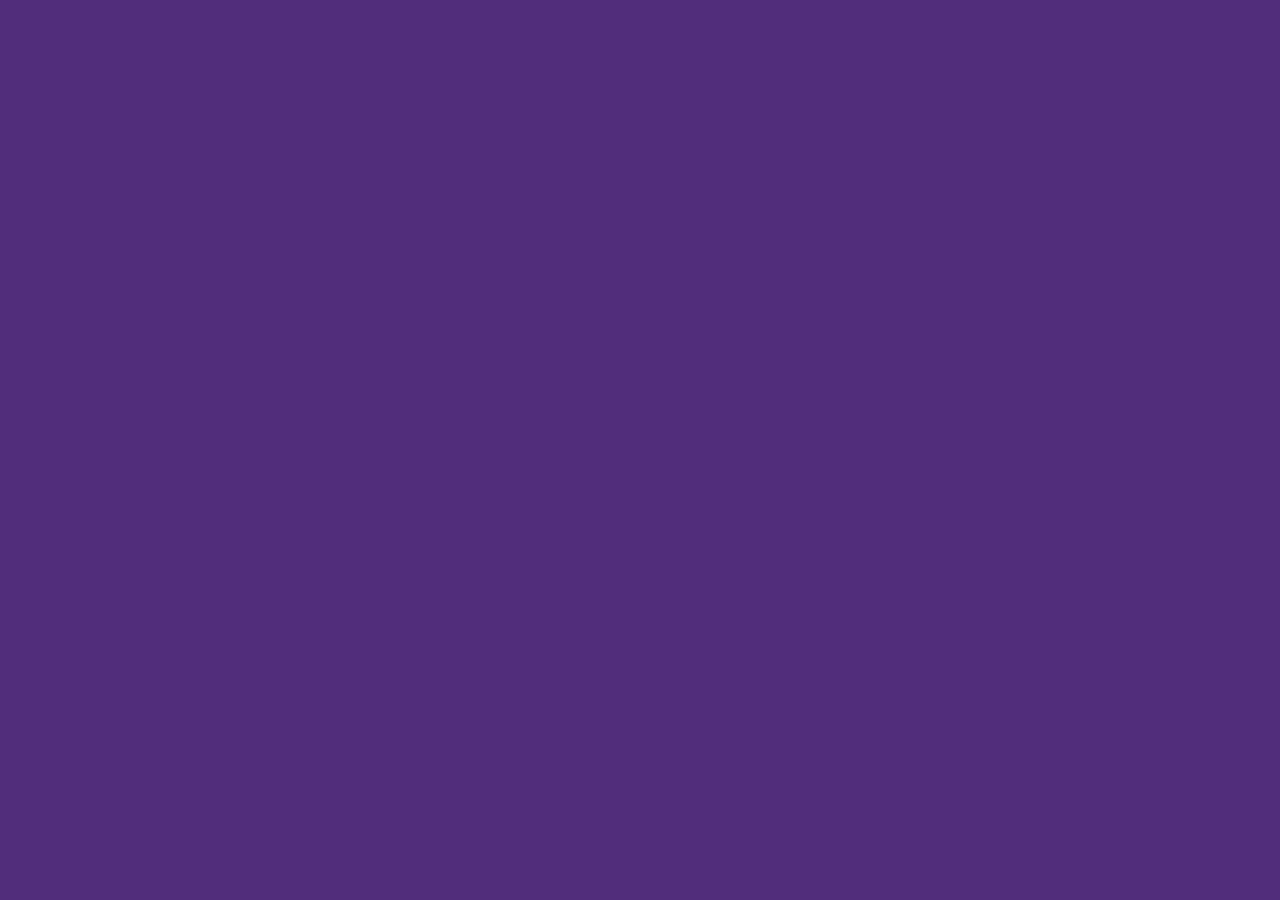
==== favplaces.html @ dd9cc7fd "Fixed the structure, and added some message to the README. md. Check them when you're finish with yo" ====
<!DOCTYPE html>
<html lang="en">
<head>
    <meta charset="utf-8"><meta name="viewport" content="width=device-width, initial-scale=1">
    <title>Traventure — Home </title>
    <link rel="preconnect" href="https://fonts.googleapis.com"><link rel="preconnect" href="https://fonts.gstatic.com" crossorigin>
    <link href="https://fonts.googleapis.com/css2?family=DM+Sans:wght@400;500;600;700&family=Manrope:wght@400;500;600;700;800&display=swap" rel="stylesheet">
    <link rel="icon" type="image/png" href="assets/traventure-logo.png">
    <link rel="stylesheet" href="style.css">
</head>
<body>
<main class="main">
    <section id="page-favorites" class="page">
        <div class="page-intro">
            <div class="eyebrow muted">YOUR PERSONAL SHORTLIST</div>
            <h1>Places you <em>love.</em></h1>
            <p>Your saved destinations, all in one place.</p>
        </div>
        <div class="explore-tools favorite-tools">
            <label class="search-box">⌕ 
                <input id="favoriteSearch" type="search" placeholder="Search favorite places, towns, or categories..." aria-label="Search favorite places">
            </label>
        </div>
        <p class="favorite-search-count" id="favoriteSearchCount" hidden></p>
        <div class="destination-grid all-grid" id="favoriteGrid"></div>
        <div id="favoriteEmpty" class="empty-state">
            <span>♡</span>
            <h3>No favorites just yet</h3>
            <p>Tap the heart on any destination to keep it here.</p>
            <button class="primary-btn" data-page="explore">Explore places ↗</button>
        </div>
        <footer>© 2026 Traventure</footer>
    </section>
</main>
 <script src="app.js"></script>
 </body>
 </html>
---- style.css ----
*{box-sizing:border-box} 
:root{
    --ink:#25243a;
    --muted:#858398;
    --purple:#8053b8;
    --purple2:#a77bd0;
    --lav:#f2edf8;
    --line:#eeeaf2;
    --bg:#fbfafd
}/*
    body{
        margin:0;
        background:var(--bg);
        color:var(--ink);
        font-family:'DM Sans',sans-serif
    }*/
    
    button,input,select,textarea{
        font:inherit
    }
    
    button{
        cursor:pointer
    }

    a {
        text-decoration:none;
        color:inherit
    }
    
    .app-shell{
        min-height:100vh
    }
    
    .sidebar{
        width:248px;
        position:fixed;
        inset:0 auto 0 0;
        background:#fff;
        border-right:1px solid var(--line);
        padding:30px 20px 18px;
        display:flex;
        flex-direction:column;
        z-index:10
    }
    
    .brand{
        display:flex;
        align-items:center;
        gap:11px;
        text-decoration:none;
        color:var(--ink);
        font:800 21px Manrope,sans-serif;
        letter-spacing:-1px;
        margin:0 0 48px 8px
    }
    
    .brand-mark{
        width:39px;
        height:39px;
        border-radius:13px;
        background:#8256b7;
        color:white;
        display:grid;
        place-items:center;
        font-size:23px
    }
    
    .brand small{
        display:block;
        font:700 8px 'DM Sans';
        letter-spacing:2px;
        color:#a09bac;
        margin-top:3px
    }
    .side-label{
        font-size:9px;
        font-weight:700;
        letter-spacing:1.7px;
        color:#aaa5b4;
        margin:0 0 12px 12px
    }
    
    .sidebar nav{
        display:grid;
        gap:5px;
        margin-bottom:31px
    }
    .nav-link{
        border:0;
        background:transparent;
        text-align:left;
        padding:12px 13px;
        border-radius:10px;
        color:#777486;
        font-weight:600;
        font-size:13px;
        display:flex;
        align-items:center;
        gap:13px
    }
    
    .nav-link>span{
        font-size:19px;
        width:19px;
        text-align:center;
        font-weight:400
    }
    
    .nav-link b{
        margin-left:auto;
        background:#f2edf8;
        color:#7951a9;
        border-radius:20px;
        padding:2px 7px;
        font-size:10px
    }
    
    .nav-link:hover,.nav-link.active{
        background:#f2edf8;
        color:#70469f
    }
    
    .sidebar-bottom{
        margin-top:auto
    }
    
    .help-card{
        background:#f4eff9;
        border-radius:15px;
        padding:18px 16px;
        margin-bottom:18px;
        position:relative;
        overflow:hidden
    }
    
    .help-icon{
        color:#8658b9;
        font-size:20px
    }
    
    .help-card strong{
        display:block;
        font:700 13px Manrope;
        margin-top:10px
    }
    
    .help-card p{
        font-size:11px;
        line-height:1.55;
        color:#777286
    }
    
    .help-card button{
        border:0;
        background:transparent;
        color:#754ca4;
        font-weight:700;
        font-size:11px;
        padding:5px 0
    }
    
    .help-card button span{
        margin-left:8px
    }
    
    .profile-mini{
        border:0;
        background:white;
        border-top:1px solid var(--line);
        width:100%;
        padding:16px 2px 0;
        display:flex;
        align-items:center;
        gap:10px;
        text-align:left
    }
    
    .profile-mini img,.top-profile img{
        width:35px;
        height:35px;
        border-radius:50%;
        object-fit:cover;
        background:#eee
    }
    .profile-mini strong,.profile-mini small{
        display:block
    }
    
    .profile-mini strong{
        font-size:12px
    }
    
    .profile-mini small{
        font-size:10px;
        color:var(--muted);
        margin-top:3px
    }

    .avatar-presets {
        display: flex;
        gap: 10px;
        margin-top: 12px;
    }

    .preset-avatar {
        width: 44px;
        height: 44px;
        padding: 2px;
        border-radius: 50%;
        border: 2px solid transparent;
        background: transparent;
        cursor: pointer;
    }

    .preset-avatar.active {
        border-color: #8658b9;
    }

    .preset-avatar img {
        width: 100%;
        height: 100%;
        border-radius: 50%;
        object-fit: cover;
        display: block;
    }
    
    .dots{
        margin-left:auto;
        color:#999
    }
    
    .main{
        margin-left:248px;
        padding:0 48px;
        max-width:1800px
    }
    
    .topbar{
        position: sticky;
        top: 0;
        z-index: 50;
        display:flex;
        align-items:center;
        justify-content:space-between;
        border-bottom:1px solid var(--line)
    }
    
    .breadcrumb{
        font-size:12px;
        color:#a09baa
    }
    
    .breadcrumb span{
        padding:0 9px;
        color:#c7c2ce
    }
    
    .breadcrumb b{
        color:#4a465a
    }
    .top-actions,.top-profile{
        display:flex;
        align-items:center;
        gap:15px
    }

    .icon-btn{
        position:relative;
        border:1px solid var(--line);
        background:#fff;
        border-radius:11px;
        width:39px;
        height:39px;
        color:#696478;
        font-size:20px
    }
    
    .icon-btn i{
        position:absolute;
        width:6px;
        height:6px;
        border-radius:50%;
        background:#d783a2;
        right:8px;
        top:8px
    }
    
    .top-profile{
        font-size:11px;
        color:#6c6878;
        font-weight:600;
        gap:9px
    }
    
    .top-profile img{
        width:31px;
        height:31px
    }
    
    .page{
        display:none;
        padding:30px 0 10px;
        animation:appear .25s ease
    }
    
    .page.active{
        display:block
    }
    
    @keyframes appear{
        from{
            opacity:.3;
            transform:translateY(5px)
        }
        to{
            opacity:1;transform:none
        }
    }
    
    .hero{
        display:grid;
        grid-template-columns:1fr 1.04fr;
        gap:32px;
        align-items:center;
        padding:35px 0 45px
    }
    
    .hero-copy{
        padding:5px 0 0 7px
    }
    
    .eyebrow{
        font-size:9px;
        letter-spacing:1.8px;
        font-weight:700;
        color:#9c7aba
    }
    
    .eyebrow span{
        display:inline-block;
        width:6px;
        height:6px;
        border-radius:50%;
        background:#a77bd0;
        margin:0 8px 1px 0
    }
    
    .eyebrow.muted{
        color:#9b96a5
    }
    
    .hero h1,.page-intro h1{
        font:800 clamp(42px,5vw,66px)/1.08 Manrope,sans-serif;
        letter-spacing:-3.5px;
        margin:20px 0 15px
    }
    
    .hero h1 em,.page-intro h1 em{
        font-style:normal;
        color:#9667c2
    }
    
    .hero-copy>p,.page-intro>p{
        max-width:440px;
        color:#898596;
        font-size:13px;
        line-height:1.8
    }
    
    .hero-actions{
        display:flex;
        align-items:center;
        gap:23px;
        margin-top:26px
    }
    
    .primary-btn{
        border:0;
        background:#8053b8;
        color:#fff;
        padding:13px 18px;
        border-radius:9px;
        font-weight:700;
        font-size:11px;
        box-shadow:0 7px 18px #8053b82b
    }
    
    .primary-btn:hover{
        background:#7045a7;
        transform:translateY(-1px)
    }
    
    .primary-btn span{
        margin-left:13px
    }
    
    .text-btn,.view-link{
        border:0;
        background:transparent;
        color:#7953a0;
        font-weight:700;
        font-size:11px
    }
    
    .text-btn span{
        margin-left:8px
    }
    
    .hero-stats{
        display:flex;
        gap:30px;
        margin-top:39px
    }
    
    .hero-stats div{
        border-left:1px solid #e8e2ee;
        padding-left:13px
    }
    
    .hero-stats strong,.hero-stats small{
        display:block
    }
    
    .hero-stats strong{
        font:800 19px Manrope
    }
    
    .hero-stats small{
        font-size:9px;
        color:#9994a3;
        margin-top:3px
    }
    
    .hero-visual{
        height:365px;
        position:relative;
        border-radius:20px;
        overflow:visible
    }
    
    .hero-visual>img{
        width:100%;
        height:100%;
        object-fit:cover;
        border-radius:20px;
        filter:saturate(.88)
    }
    
    .hero-visual:after{
        content:"";
        position:absolute;
        inset:0;
        border-radius:20px;
        background:linear-gradient(0deg,#211b35a8,transparent 48%);
        pointer-events:none
    }
    
    .floating-note{
        position:absolute;
        z-index:1;
        bottom:20px;
        left:20px;
        right:20px;
        background:#ffffffed;
        backdrop-filter:blur(8px);
        padding:12px 14px;
        border-radius:12px;
        display:flex;
        align-items:center;
        gap:11px
    }
    
    .floating-note>span:first-child{
        background:#f1e9f8;
        color:#8658b9;
        width:34px;
        height:34px;
        display:grid;
        place-items:center;
        border-radius:9px
    }
    
    .floating-note b,.floating-note small{
        display:block
    }
    
    .floating-note b{
        font-size:12px
    }
    
    .floating-note small{
        font-size:10px;
        color:#9691a0;
        margin-top:3px
    }
    
    .note-arrow{
        margin-left:auto;
        color:#8b5eb7
    }
    
    .hero-stamp{
        position:absolute;
        z-index:2;
        right:-15px;
        top:23px;
        background:#fff;
        color:#885cb5;
        border-radius:50%;
        width:80px;
        height:80px;
        display:grid;
        align-content:center;
        text-align:center;
        font-size:8px;
        letter-spacing:1px;
        transform:rotate(10deg);
        box-shadow:0 7px 20px #30204422
    }
    
    .hero-stamp b{
        font:800 11px Manrope
    }
    
    .section-head{
        display:flex;
        justify-content:space-between;
        align-items:end;
        margin:10px 0 18px
    }
    
    .section-head h2{
        font:800 24px Manrope;
        color: var(--lav);
        letter-spacing:-1px;
        margin:7px 0 5px
    }
    
    .section-head p{
        font-size:11px;
        color:var(--purple-light);
        margin:0
    }
    
    .view-link{
        padding:9px
    }
    
    .category-strip{
        display:flex;
        gap:8px;
        flex-wrap:wrap;
        margin:21px 0
    }
    
    .category-chip{
        border:1px solid #ebe6ef;
        background:white;
        border-radius:30px;
        padding:9px 14px;
        color:#777284;
        font-size:10px;
        font-weight:600
    }
    
    .category-chip span{
        font-size:14px;
        color:#946bc0;
        margin-right:6px
    }
    
    .category-chip.selected{
        background:#8053b8;
        color:white;
        border-color:#8053b8
    }
    
    .category-chip.selected span{
        color:white
    }
    
    .destination-grid{
        display:grid;
        grid-template-columns:repeat(3,minmax(0,1fr));
        gap:17px
    }
    
    .destination-card{
        background:#fff;
        border:1px solid #efebf2;
        border-radius:14px;
        overflow:hidden;
        transition:.2s;
        min-width:0
    }
    
    .destination-card:hover{
        transform:translateY(-3px);
        box-shadow:0 13px 28px #3220440c
    }
    
    .card-image{
        height:170px;
        position:relative;
        overflow:hidden;
        background:#eee
    }
    
    .card-image img{
        width:100%;
        height:100%;
        object-fit:cover;
        transition:transform .4s
    }
    
    .destination-card:hover .card-image img{
        transform:scale(1.04)
    }
    
    .category-label{
        position:absolute;
        left:12px;
        top:12px;
        background:#ffffffed;
        padding:6px 9px;
        border-radius:30px;
        font-size:9px;
        font-weight:700;
        color:#72518e
    }
    
    .heart-btn{
        position:absolute;
        right:12px;
        top:11px;
        width:31px;
        height:31px;
        border:0;
        border-radius:50%;
        background:#ffffffed;
        color:#777;
        font-size:17px
    }
    
    .heart-btn.saved{
        color:#9b5a9c
    }
    
    .card-info{
        padding:13px 14px 14px
    }
    
    .card-info h3{
        font:700 14px Manrope;
        margin:0 0 5px;
        white-space:nowrap;
        overflow:hidden;
        text-overflow:ellipsis
    }
    
    .card-place{
        font-size:10px;
        color:#9a95a3
    }
    
    .card-bottom{
        display:flex;
        align-items:center;
        justify-content:space-between;
        border-top:1px solid #f1eef3;
        margin-top:13px;
        padding-top:11px
    }
    
    .card-bottom button{
        border:0;
        background:transparent;
        color:#8358ad;
        font-size:10px;
        font-weight:700
    }
    
    .card-bottom span{
        font-size:9px;
        color:#aaa5b1
    }
    
    .wide-banner{
        background:var(--purple-deep);
        border-radius:18px;
        color:white;
        margin:48px 0 40px;
        padding:32px 38px;
        position:relative;
        overflow:hidden;
        min-height:205px
    }
    
    .wide-banner .eyebrow{
        color:#ddc9ee
    }
    
    .wide-banner h2{
        font:800 26px/1.2 Manrope;
        margin:10px 0
    }
    
    .wide-banner p{
        font-size:11px;
        color:#e0d4ea
    }
    
    .light-btn{
        border:0;
        background:white;
        color:#704a99;
        padding:11px 15px;
        border-radius:8px;
        font-size:10px;
        font-weight:700;
        margin-top:7px
    }
    
    .banner-art{
        position:absolute;
        right:10%;
        top:-70px;
        font-size:270px;
        color:#ffffff12;
        transform:rotate(15deg)
    }
    
    .compact{
        margin-top:10px
    }
    
    .feature-grid{
        display:grid;
        grid-template-columns:repeat(3,1fr);
        gap:14px;
        margin:20px 0 40px
    }

    .feature-tile{
        position:relative;
        text-align:left;
        background:white;
        border:1px solid var(--line);
        border-radius:13px;
        padding:19px;
        display:grid;
        gap:7px;
        color:var(--ink)
    }
    
    .feature-tile>span{
        color:var(--purple-main);
        font-size:22px
    }
    
    .feature-tile b{
        font:700 12px Manrope
    }
    
    .feature-tile small{
        font-size:10px;
        color:#9691a0
    }
    
    .feature-tile i{
        position:absolute;
        right:17px;
        top:19px;
        color:#a28bb9;
        font-style:normal
    }
    
    .page-intro{
        padding:23px 0 26px
    }
    
    .page-intro h1{
        font-size:47px;
        margin:12px 0
    }
    
    .page-intro>p{
        max-width:570px
    }
    
    .explore-tools{
        display:flex;
        gap:12px;
        margin:8px 0 17px
    }
    
    .search-box{
        height:45px;
        display:flex;
        align-items:center;
        gap:10px;
        background:white;
        border:1px solid var(--line);
        border-radius:9px;
        padding:0 13px;
        flex:1;
        color:#8d62b5
    }
    
    .search-box input{
        border:0;
        outline:0;
        flex:1;
        font-size:11px;
        color:var(--ink)
    }
    
    .search-box kbd{
        font-size:9px;
        color:#aaa;
        border:1px solid #eee;
        border-radius:4px;
        padding:3px 5px
    }
    
    .explore-tools select{
        border:1px solid var(--line);
        border-radius:9px;
        background:white;
        padding:0 13px;
        color:#777284;
        font-size:10px;
        min-width:180px
    }
    
    .results-line{
        display:flex;
        justify-content:space-between;
        color:#9a95a3;
        font-size:10px;
        margin:22px 0 13px
    }
    
    .results-line span:first-child{
        font-weight:700;
        color:#625d70
    }
    
    .all-grid{
        grid-template-columns:repeat(3,minmax(0,1fr))
    }
    
    .all-grid .card-image{
        height:155px
    }

    /* --- MAP --- */
    
    .map-layout{
        display:grid;
        grid-template-columns:1.5fr .8fr;
        gap:20px
    }
    
    .map-frame{
        height:520px;
        border-radius:15px;
        overflow:hidden;
        border:1px solid var(--line);
        background:#eee
    }
    
    .map-frame iframe{
        width:100%;
        height:100%;
        border:0
    }
    
    .map-side{
        background:#fff;
        border:1px solid var(--line);
        border-radius:15px;
        padding:22px
    }
    
    .map-side h2{
        font:800 19px Manrope;
        margin:9px 0
    }
    
    .map-side>p{
        font-size:11px;
        color:#9691a0;
        line-height:1.6
    }
    
    .map-place{
        display:flex;
        gap:10px;
        align-items:center;
        padding:11px 0;
        border-bottom:1px solid #f1eef3
    }
    
    .map-place img{
        width:52px;
        height:45px;
        object-fit:cover;
        border-radius:8px
    }
    
    .map-place b,.map-place small{
        display:block
    }
    
    .map-place b{
        font-size:10px
    }
    
    .map-place small{
        font-size:9px;
        color:#999;
        margin-top:4px
    }
    
    .map-place button{
        margin-left:auto;
        border:0;
        background:#f4eff9;
        color:#8258ae;
        border-radius:7px;
        padding:7px;
        font-size:10px
    }
    
    .map-link{
        display:inline-block;
        margin-top:17px;
        color:#8258ae;
        font-size:10px;
        font-weight:700;
        text-decoration:none
    }


    /* --- ITINERARY --- */
    
    .itinerary-layout{
        display:grid;
        grid-template-columns:1fr 260px;
        gap:20px
    }
    
    .itinerary-main,.trip-tip,.profile-preferences{
        background:white;
        border:1px solid var(--line);
        border-radius:14px;
        padding:21px
    }
    
    .itinerary-top{
        display:flex;
        align-items:center;
        justify-content:space-between
    }
    
    .itinerary-top h2{
        font:800 18px Manrope;
        margin:0
    }
    
    .itinerary-top p{
        font-size:10px;
        color:#999;
        margin:5px 0
    }
    
    .outline-btn{
        border:1px solid #e4d9ed;
        background:white;
        color:#8158a9;
        padding:10px 13px;
        border-radius:8px;
        font-size:10px;
        font-weight:700
    }
    
    .trip-tip{
        background:#f3eef8;
        border:0;
        align-self:start
    }
    
    .trip-tip>span{
        font-size:24px;
        color:#8d61b8
    }
    
    .trip-tip h3{
        font:700 14px Manrope
    }
    
    .trip-tip p{
        font-size:10px;
        line-height:1.7;
        color:#898294
    }
    
    .trip-row{
        display:flex;
        gap:12px;
        align-items:center;
        border-top:1px solid #f0edf2;
        padding:13px 0
    }
    
    .trip-row img{
        width:65px;
        height:55px;
        object-fit:cover;
        border-radius:8px
    }
    
    .trip-row b,.trip-row small{
        display:block
    }
    .trip-row b{
        font-size:11px
    }
    
    .trip-row small{
        font-size:9px;
        color:#999;
        margin-top:4px
    }
    
    .trip-row button{
        margin-left:auto;
        border:0;
        background:transparent;
        color:#a05f91
    }
    
    .empty-state{
        text-align:center;
        padding:50px 20px;
        color:#8e8998
    }
    
    .empty-state>span{
        font-size:33px;
        color:#a17ac4
    }
    
    .empty-state h3{
        font:700 17px Manrope;
        color:#343044;
        margin:10px 0 5px
    }
    
    .empty-state p{
        font-size:11px;
        margin-bottom:18px
    }
    
    .empty-state .primary-btn{
        font-size:10px
    }
    
/* --- MEMORY ---*/

    .memory-composer{
        display:grid;
        grid-template-columns:55px 1fr;
        gap:15px;
        padding:22px;
        background:white;
        border:1px solid var(--line);
        border-radius:14px;
        max-width:760px
    }
    
    .memory-icon{
        height:48px;
        width:48px;
        border-radius:13px;
        background:#f2edf8;
        color:#9165ba;
        display:grid;
        place-items:center;
        font-size:24px
    }
    
    .memory-composer h3{
        font:700 14px Manrope;
        margin:2px 0 5px
    }
    
    .memory-composer p{
        font-size:10px;
        color:#9691a0
    }
    
    .memory-composer textarea{
        width:100%;
        min-height:90px;
        border:1px solid var(--line);
        border-radius:8px;
        padding:12px;
        resize:vertical;
        outline-color:#b99bd3;
        font-size:11px;
        margin:8px 0
    }
    
    .memory-composer .primary-btn{
        display:block
    }
    
    .memory-list{
        display:grid;
        gap:10px;
        max-width:760px;
        margin-top:18px
    }
    
    .memory-item{
        background:white;
        border:1px solid var(--line);
        padding:15px;
        border-radius:10px;
        font-size:12px
    }
    
    .memory-item small{
        display:block;
        color:#999;
        font-size:9px;
        margin-top:8px
    }


    /* --- ACHIEVEMENTS --- */
    
    .achievement-summary{
        display:grid;
        grid-template-columns:repeat(3,1fr);
        gap:14px
    }
    
    .achievement-summary>div{
        background:white;
        border:1px solid var(--line);
        border-radius:13px;
        padding:20px
    }
    
    .achievement-summary span{
        display:block;
        font-size:22px;
        color:#9569bb
    }
    
    .achievement-summary small{
        display:block;
        font-size:9px;
        color:#999;
        letter-spacing:1px;
        margin-top:15px
    }
    
    .achievement-summary strong{
        display:block;
        font:800 26px Manrope;
        margin-top:4px
    }


    /* --- BADGE --- */
    
    .badge-grid{
        display:grid;
        grid-template-columns:repeat(3,1fr);
        gap:12px;
        margin-bottom:35px
    }
    
    .badge-card{
        background:white;
        border:1px solid var(--line);
        border-radius:12px;
        padding:18px;
        display:flex;
        gap:13px;
        align-items:center
    }
    
    .badge-card>span{
        width:42px;
        height:42px;
        display:grid;
        place-items:center;
        border-radius:12px;
        background:#f2edf8;
        color:#8a5db5;
        font-size:20px
    }
    
    .badge-card b,.badge-card small{
        display:block
    }
    
    .badge-card b{
        font:700 11px Manrope
    }
    
    .badge-card small{
        font-size:9px;
        color:#999;
        margin-top:4px
    }
    
    .badge-card.locked{
        opacity:.45
    }


    /* --- PROFILE --- */

    #page-profile {
        display: block;
        max-width: auto;
        justify-content: center; 
        align-items: center;    
        margin: 20px
    }
    
    .profile-card{
        display:flex;
        gap:22px;
        align-items:center;
        background:white;
        border:1px solid var(--line);
        border-radius:14px;
        padding:25px;
        max-width:1000px
    }
    
    .profile-card img{
        width:90px;
        height:90px;
        object-fit:cover;
        border-radius:50%;
        background:#f4eff9
    }
    
    .profile-card h2{
        font:800 23px Manrope;
        margin:7px 0
    }
    
    .profile-card p{
        font-size:11px;
        color:#999;
        margin:0 0 12px
    }
    
    .profile-preferences{
        max-width:1000px;
        margin-top:18px
    }
    
    .profile-preferences h3{
        font:700 14px Manrope;
        margin:0
    }
    
    .profile-preferences p{
        font-size:10px;
        color:#999
    }
    
    .profile-preferences div{
        display:flex;
        justify-content:space-between;
        border-top:1px solid var(--line);
        padding:12px 0;
        font-size:11px;
        color:#777
    }
    
    .profile-preferences b{
        color:#8053b8
    }

    .background-profile img {
        position: fixed;
        z-index: -3;
        opacity: 60%;
        overflow: hidden;
        height: 400px;
        bottom: 20px;
        right: -80px;
    }
    

    /* --- FOOTER --- */

    footer{
        border-top:1px solid var(--line);
        padding:19px 0 25px;
        margin-top:35px;
        font-size:9px;
        color:#aaa5b1
    }
    
    footer span{
        float:right
    }


    /* --- MORE --- */
    
    .modal-backdrop{
        position:fixed;
        inset:0;
        background:#21192e88;
        display:none;
        align-items:center;
        justify-content:center;
        padding:20px;
        z-index:30
    }
    
    .modal-backdrop.open{
        display:flex
    }
    
    .detail-modal{
        background:white;
        border-radius:16px;
        max-width:650px;
        width:100%;
        overflow:hidden;
        position:relative;
        box-shadow:0 20px 70px #170d2b44
    }
    
    .detail-modal>img{
        width:100%;
        height:250px;
        object-fit:cover
    }
    
    .modal-close{
        position:absolute;
        right:13px;
        top:13px;
        border:0;
        background:#ffffffed;
        width:34px;
        height:34px;
        border-radius:50%;
        font-size:22px;
        color:#53495f
    }
    
    .modal-content{
        padding:22px
    }
    
    .modal-content h2{
        font:800 25px Manrope;
        margin:8px 0 4px
    }
    
    .modal-place{
        font-size:10px;
        color:#9b96a5
    }
    
    .modal-content>p:last-of-type{
        font-size:12px;
        line-height:1.7;
        color:#777284
    }
    
    .modal-actions{
        display:flex;
        gap:10px;
        margin-top:20px
    }
    
    .toast{
        position:fixed;
        bottom:25px;
        left:50%;
        transform:translate(-50%,20px);
        background:#2c2639;
        color:white;
        padding:12px 18px;
        border-radius:9px;
        font-size:11px;
        opacity:0;
        pointer-events:none;
        transition:.25s;
        z-index:50
    }
    
    .toast.show{
        opacity:1;
        transform:translate(-50%,0)
    }
    
    @media(max-width:1100px){
        .main{
            padding:0 28px
        }
        
        .hero{
            gap:20px
        }
        
        .destination-grid{
            grid-template-columns:repeat(2,minmax(0,1fr))
        }
        
        .all-grid{
            grid-template-columns:repeat(2,minmax(0,1fr))
        }
    }
    
    @media(max-width:760px){
        .sidebar{
            width:68px;
            padding:20px 9px
        }
        
        .brand{
            margin:0 auto 35px
        }
        
        .brand>span:last-child,.side-label,.nav-link:not(.active){
            font-size:0
        }
        
        .nav-link{
            justify-content:center;
            padding:12px 5px
        }
        
        .nav-link>span{
            font-size:20px
        }
        
        .nav-link b,.sidebar-bottom .help-card,.profile-mini span{
            display:none
        }
        
        .profile-mini{
            justify-content:center
        }
        
        .profile-mini img{
            width:35px
        }
        
        .main{
            margin-left:68px;
            padding:0 17px
        }
        
        .topbar{
            height:50px
        }
        
        .top-profile span{
            display:none
        }
        
        .hero{
            grid-template-columns:1fr;
            padding:25px 0 32px
        }
        
        .hero-visual{
            height:260px;
            grid-row:1
        }
        
        .hero-copy{
            padding:0
        }
        
        .hero h1{
            font-size:48px
        }
        
        .hero-stats{
            margin-top:25px
        }
        
        .section-head h2{
            font-size:20px
        }
        
        .destination-grid,.all-grid{
            grid-template-columns:1fr 1fr;
            gap:10px
        }
        
        .card-image,.all-grid .card-image{
            height:125px
        }
        
        .card-info{
            padding:10px
        }
        
        .card-info h3{
            font-size:11px
        }
        
        .card-place{
            font-size:9px
        }
        
        .card-bottom{
            margin-top:8px;
            padding-top:8px
        }
        
        .card-bottom button{
            font-size:9px
        }
        
        .wide-banner{
            padding:25px 22px
        }
        
        .feature-grid{
            grid-template-columns:1fr
        }
        
        .page-intro h1{
            font-size:37px
        }
        
        .explore-tools{
            flex-direction:column
        }
        
        .explore-tools select{
            height:42px
        }
        
        .map-layout,.itinerary-layout{
            grid-template-columns:1fr
        }
        
        .map-frame{
            height:330px
        }
        
        .badge-grid{
            grid-template-columns:1fr 1fr
        }
        
        .hero-stamp{
            right:7px
        }
        
        .results-line span:last-child{
            display:none
        }
        .background-profile img {
            height: 200px;
        }
    }
    
    @media(max-width:420px){
        .destination-grid,.all-grid{
            grid-template-columns:1fr
        }
        
        .card-image,.all-grid .card-image{
            height:180px
        }
        
        .hero-stats{
            gap:15px
        }
        
        .hero-stats div{
            padding-left:9px
        }
        
        .hero h1{
            font-size:42px
        }
        
        .topbar{
            font-size:10px
        }
        
        .badge-grid{
            grid-template-columns:1fr
        }
        
        .achievement-summary{
            gap:7px
        }
        
        .achievement-summary>div{
            padding:12px
        }
        
        .achievement-summary strong{
            font-size:21px
        }
        
        .achievement-summary small{
            font-size:7px
        }
        
        .memory-composer{
            grid-template-columns:1fr
        }
        
        .profile-card{
            padding:16px
        }
        
        .profile-card img{
            width:65px;height:65px
        }

        .background-profile img {
            height: 120px;
        }
    }

/* Reference-inspired Traventure screens */

:root{
    --purple-deep:#47256f;
    --purple-main:#512d7b;
    --purple-light:#b779df;
    --ink:#202b20;
    --bg:#fff
}
body{
    background:var(--purple-main);
    color:var(--ink);
    font-family:'DM Sans',sans-serif
}

[hidden] {display: none !important}

.welcome-screen{
    min-height:100vh;
    width:100%;
    display:grid;
    grid-template-columns:1.02fr .98fr;
    background:#fff
}

.welcome-screen.name-screen{
    background:radial-gradient(ellipse at 58% 50%,#d87aff 0%,#d87aff00 44%),linear-gradient(108deg,#430071 0%,#5d0798 31%,#8d22be 50%,#d39beb 76%,#fff7ff 100%)
}
.name-screen .welcome-brand-panel::after{
    content:none
}
.name-screen .welcome-brand-panel img{
    z-index:2
}
.name-screen .welcome-brand-panel img{
    animation:splash-logo-float 4.5s ease-in-out infinite
}
.name-screen .brand-glow{
    animation:splash-glow 4.5s ease-in-out infinite
}
@keyframes splash-logo-float{
    0%,100%{
        transform:translateY(0)
    }
    50%{
        transform:translateY(-8px)
    }
}

@keyframes splash-glow{
    0%,100%{
        opacity:.55;transform:scale(.94)
    }
    50%{
        opacity:1;transform:scale(1.05)
    }
}

.name-screen .welcome-form h1{
    font-weight:700
}
.name-screen .name-input{
    background:#ffffff55
}
.name-screen .enter-btn{
    background:linear-gradient(135deg,#6e08aa,#510184)
}
.name-screen .welcome-form h1 span{
    display:inline-block;
    animation:hello-bounce 1.2s ease-in-out infinite
}
.name-screen .welcome-form h1 span:nth-child(2){
    animation-delay:100ms
}
.name-screen .welcome-form h1 span:nth-child(3){
    animation-delay:200ms
}
.name-screen .welcome-form h1 span:nth-child(4){
    animation-delay:300ms
}
.name-screen .welcome-form h1 span:nth-child(5){
    animation-delay:400ms
}
@keyframes hello-bounce{
    0%,65%,100%{
        transform:translateY(0)
    }
    35%{
        transform:translateY(-12px)
    }
}

@media(prefers-reduced-motion:reduce){
    .name-screen .welcome-form h1 span,.name-screen .welcome-brand-panel img,.name-screen .brand-glow{
        animation:none
    }
}

@media(max-width:700px){
    .name-screen .welcome-brand-panel::after{
        content:none
    }
}

@media(min-width:701px){
    .app-shell .topbar{
        width:100%;
        height:88px;
        margin:0
    }
    .app-shell #page-home.page{
        padding-left:0;
        padding-right:0
    }
    
    .app-shell #page-home .home-place-search{
        width:100%;
        height:54px
    }
}

@media(max-width:700px){
    body .app-shell{
        padding:8px 0 30px
    }
    .app-shell .topbar{
        width:100%;
        height:48px;
        min-height:48px;
        padding:4px 8px;
        margin:0;
        border-radius:26px;
        flex-wrap:nowrap;
        gap:6px
    }
    
    .app-shell .top-brand{
        gap:6px
    }
    .app-shell .top-brand img{
        width:36px;
        height:36px
    }
    .app-shell .top-brand strong{
        display:block;
        font-size:16px
    }
    .app-shell .top-nav{
        order:0;
        width:auto;
        flex:1;
        justify-content:flex-end;
        gap:clamp(2px,1vw,8px)
    }
    .app-shell .top-nav .nav-link{
        font-size:clamp(8px,1.7vw,10px);
        padding:4px 1px
    }
    .app-shell .top-nav .nav-link svg{
        width:14px;
        height:14px
    }
    .app-shell #page-home.page{
        padding:16px 2px 10px
    }
    .app-shell #page-home .browse-heading h1{
        font-size:30px
    }
    .app-shell #page-home .home-place-search{
        width:100%;
        height:32px;
        margin-top:12px
    }
}

@media(max-width:700px){
    .app-shell .category-strip{
        scrollbar-width:none
    }
    .app-shell .category-strip::-webkit-scrollbar{
        display:none
    }
}

@media(max-width:700px){
    .app-shell .topbar{
        width:calc(100% - 4px);
        height:35px;
        min-height:35px;
        padding:2px 8px;
        margin:0
    }
    .app-shell .top-brand img{
        width:28px;
        height:28px
    }
    .app-shell .top-brand strong{
        font:700 14px/1 Manrope,sans-serif;
        font-style:normal;
        letter-spacing:-.25px
    }
}
#landingScreen.landing-screen{
    position:relative;
    isolation:isolate;
    grid-template-columns:1fr;
    padding:8vw 7.5% 8vw 8%
}

#landingScreen .landing-photo{
    position:absolute;
    inset:0;
    z-index:-1;
    height:auto;
    min-height:0;
    border-radius:0
}

#landingScreen::before{
    content:"";
    position:absolute;
    inset:0;
    z-index:0;
    background:linear-gradient(90deg,#1d123ecc 0%,#1d123e99 44%,#1d123e24 100%);
    pointer-events:none
}

#landingScreen .landing-copy{
    position:relative;
    z-index:1;
    max-width:680px
}

#landingScreen .landing-copy h1{
    color:#fff
}

#landingScreen .landing-copy h1 em{
    color:#eed0ff
}

#landingScreen .landing-copy h1 em:after{
    border-color:#eed0ff
}

#landingScreen .landing-copy p{
    color:#fff
}

#landingScreen .landing-copy h1 em{
    margin-left:0
}

#landingScreen .get-started{
    margin-top:52px;
    box-shadow:0 10px 24px #15092266
}

@media(max-width:700px){
    #landingScreen.landing-screen{
        grid-template-columns:1fr;
        padding:35px 7%
    }
    #landingScreen::before{
        background:linear-gradient(90deg,#1d123edb,#1d123e9e)
    }
    #landingScreen .landing-copy{
        max-width:100%
    }
    #landingScreen .get-started{
        margin-top:25px
    }
}

@media(min-width:701px){
    body .app-shell{
        padding:19px 2.2% 45px
    }
    .app-shell .topbar{
        width:100%;
        height:75px;
        margin:0
    }
    .app-shell #page-home.page{
        width:98.6%;
        padding:31px 0 10px
    }
    .app-shell #page-home .browse-heading h1{
        font-size:34px
    }
    .app-shell #page-home .browse-heading p{
        font-size:16px
    }
    .app-shell #page-home .category-strip{
        margin-top:28px;
        margin-bottom:33px
    }
    .app-shell #page-home .category-chip{
        padding-top:16px;
        padding-bottom:16px
    }
    .app-shell #page-home .destination-grid{
        gap:27px
    }
    .app-shell #page-home .destination-card{
        min-height:307px
    }
}

@media(min-width:1001px){
    .app-shell .top-brand strong{
        font:700 30px/1 Manrope,sans-serif;
        font-style:normal;
        letter-spacing:-.3px
    }
}

@media(min-width:1001px){
    .app-shell #page-home .browse-heading{
        transform:translateY(-5px)
    }
}

.name-screen .welcome-brand-panel{
    min-height:100vh;
    background:transparent;
    display:grid;
    place-items:center;
    position:relative;
    overflow:hidden
}

.brand-glow{
    position:absolute;
    width:75%;
    aspect-ratio:1;
    border-radius:50%;
    background:radial-gradient(circle,#a66bd344,transparent 68%);
}

.welcome-brand-panel img{
    position:relative;
    width:min(72%,560px);
    height:auto;
    object-fit:contain;
}

.welcome-form-panel{
    display:grid;
    place-items:center;
    padding:40px
}
.welcome-form{
    text-align:center;
    width:min(100%,520px);
    color:#512d7b
}
.welcome-form h1{
    font:400 clamp(56px,6vw,88px)/1.1 Manrope,sans-serif;
    margin:0 0 28px
}
.welcome-form p{
    font-size:clamp(18px,2vw,28px);
    margin:0 0 25px
}
.name-input{
    height:72px;
    border:2px solid #512d7b;
    border-radius:15px;
    display:flex;
    align-items:center;
    gap:18px;
    padding:0 25px;
    background:#faf9fb
}
.name-input span{
    font-size:30px
}
.name-input input{
    border:0;
    outline:0;
    background:transparent;
    width:100%;
    font:24px Georgia,serif;
    color:#512d7b
}
.name-input input::placeholder{
    color:#512d7b;
    opacity:1
}

.welcome-form.enter-btn{
    position: relative;
    z-index: 4;
}

.enter-btn,.get-started{
    display:block;
    background:#512d7b;
    color:#fff;
    border:0;
    border-radius:9px;
    padding:17px 54px;
    font-size:25px;
    margin:88px auto 0;
    min-width:265px;
    box-shadow:0 2px 4px #0002
}
.landing-screen{
    grid-template-columns:1.05fr .95fr;
    align-items:center;
    padding:8vw 7.5%;
    gap:7vw
}

.landing-copy h1{
    font:800 clamp(42px,4.2vw,68px)/1.28 Georgia,serif;
    letter-spacing:-1.8px;
    margin:0;
    color:#1e2b1e
}
.landing-copy h1 em{
    display:inline-block;
    font-style:normal;
    color:#b477dc;
    margin-left:30%;
    position:relative
}
.landing-copy h1 em:after{
    content:"";
    position:absolute;
    left:10%;
    right:10%;
    bottom:-13px;
    border-bottom:4px solid #b477dc;
    border-radius:50%;
    height:12px
}
.landing-copy p{
    font-size:clamp(16px,1.45vw,23px);
    line-height:1.55;
    color:#222;
    margin:42px 0 0
}
.get-started{
    margin:95px 0 0;
    font-weight:700;
    font-size:22px
}
.landing-photo{
    height:min(72vh,760px);
    min-height:440px;
    border-radius:28px;
    overflow:hidden
}

.landing-photo img{
    width:100%;
    height:100%;
    object-fit:cover
}

.app-shell{
    min-height:100vh;
    background:var(--purple-main);
    padding:24px 2.5% 45px
}

.sidebar{
    display:none!important
}
.main{
    margin:0 auto;
    padding:0;
    max-width:1600px
}

.topbar{
    height:96px;
    background:#fff;
    border:0;
    border-radius:60px;
    padding:0 3%;
    display:flex;
    justify-content:space-between;
    
}
.top-brand{
    display:flex;
    align-items:center;
    gap:18px;
    text-decoration:none;
    color:#b477dc;
    white-space:nowrap
}

.top-brand img{
    width:68px;
    height:65px;
    object-fit:contain
}

.top-brand strong{
    font:Pristina 700 clamp(px,3vw,38px) Cursive,sans-serif
}

.top-nav{
    display:flex;
    align-items:center;
    gap:clamp(16px,3vw,52px)
}

.top-nav .nav-link{
    background:none;
    border:0;
    color:#818795;
    font-size:clamp(14px,1.25vw,21px);
    font-weight:500;
    padding:10px 0
}
.top-nav .nav-link.active{
    color:#202b20;
    font-weight:700
}

.top-nav a img {
    width: clamp(2rem, 4vw, 2.5rem);
    aspect-ratio: 1 / 1; 
    border-radius: 50%;
    object-fit: cover;  
    flex-shrink: 0; 
}

.top-search{
    height:38px;
    width:clamp(150px,19vw,310px);
    border:1px solid #a9aeb8;
    border-radius:30px;
    display:flex;
    align-items:center;
    gap:10px;
    padding:0 14px;
    color:#7f8794
}

.top-search input{
    width:100%;
    border:0;
    outline:0;
    font-size:13px
}

.page{
    padding:22px 2.2% 10px
}

.browse-heading{
    color:white;
    margin:0 0 20px
}

.browse-heading h1{
    font:700 30px Georgia,serif;
    margin:0
}

.browse-heading p{
    font-size:14px;
    color:#e5d9f0;
    margin:7px 0
}

.category-strip{
    display:flex;
    justify-content:center;
    gap:clamp(8px,1.5vw,25px);
    flex-wrap:wrap;
    margin:24px 0 28px
}

.category-chip{
    background:#704a99;
    color:white;
    border:0;border-radius:35px;
    padding:13px clamp(15px,2vw,28px);
    font-size:clamp(12px,1.2vw,19px);
    white-space:nowrap
}

.category-chip span{
    display:none
}

.category-chip.selected{
    background:#e5c9f3;
    color:#24152e
}

.destination-grid{
    grid-template-columns:repeat(5,minmax(0,1fr));
    gap:24px
}

.destination-card{
    border:0;
    border-radius:15px;
    padding:14px 14px 16px;
    box-shadow:0 8px 16px #26113b28
}

.card-image{
    height:clamp(120px,12vw,190px);
    border-radius:14px
}

.category-label{
    display:none
}

.heart-btn{
    background:#ffffffbb;
    color:#fff;
    text-shadow:0 1px 3px #222;
    background:#ffffff45
}

.card-info{
    padding:12px 4px 4px
}

.card-info h3{
    font:500 14px 'DM Sans',sans-serif
}

.card-place{
    font-size:12px;
    line-height:1.45;
    min-height:34px
}

.card-bottom{
    border:0;
    margin-top:8px;
    padding-top:4px
}

.card-bottom span{
    color:#9ba2ad;
    font-size:10px
}

.card-bottom button{
    color:#4b83ff
}

.topbar .nav-link:hover{
    color:#512d7b
}

.page-intro h1{
    color:white
}

.page-intro>p{
    color:#e7dcef
}

.results-line{
    color:#f2eafa
}

.results-line span:first-child{
    color:white
}

.explore-tools{
    background:#fff;
    padding:10px;
    border-radius:12px
}

.all-grid .destination-card{
    min-width:0
}

.map-side,.itinerary-main,.profile-preferences,.memory-composer,.achievement-summary>div,.badge-card,.profile-card{
    border:0
}

.page footer{
    color:#e3d4ef;
    border-color:#ffffff30
}


.section-head,.wide-banner,.feature-grid{
    display:none
}

@media(max-width:1000px){
    .destination-grid{
        grid-template-columns:repeat(3,minmax(0,1fr))
    }
    .top-nav{
        gap:15px
    }
    .top-brand strong{
        display:none
    }
}

@media(max-width:700px){
    .welcome-screen{
        grid-template-columns:1fr
    }
    .name-screen .welcome-brand-panel{
        min-height:35vh
    }
    .welcome-brand-panel img{
        width:200px;
        margin-top: 100px;
    }
    .welcome-form-panel{
        min-height:65vh;
        transform: translateY(-30px);
    }
    .welcome-form h1{
        font-size:54px
    }
    .welcome-form p{
        font-size:17px
    }
    .name-input{
        height:58px
    }
    .name-input input{
        font-size:18px
    }
    .enter-btn{
        margin-top:45px;
        font-size:18px
    }
    .landing-screen{
        padding:35px 7%;
        gap:30px
    }
    .landing-screen .landing-photo{
        grid-row:1;
        min-height:260px;
        height:35vh
    }
    .landing-copy h1{
        font-size:37px
    }
    .landing-copy p{
        font-size:15px;
        margin-top:30px
    }
    .get-started{
        margin-top:35px;
        font-size:18px
    }
    .app-shell{
        padding:12px 12px 30px
    }
    .topbar{
        height:auto;
        min-height:75px;
        padding:12px 16px;
        border-radius:22px;
        flex-wrap:wrap
    }
    .top-brand img{
        width:45px;
        height:45px
    }
    .top-brand strong{
        display:block;
        font-size:20px
    }
    .top-nav{
        order:3;
        width:100%;
        justify-content:space-between;
        gap:8px
    }
    .top-nav .nav-link{
        font-size:12px
    }
    .top-search{
        width:130px
    }
    .page{
        padding:20px 4px
    }
    .browse-heading h1{
        font-size:25px
    }
    .category-strip{
        justify-content:flex-start;
        flex-wrap:nowrap;
        overflow-x:auto;
        padding-bottom:8px
    }
    .category-chip{
        font-size:12px;
        padding:10px 15px
    }
    .destination-grid{
        grid-template-columns:repeat(2,minmax(0,1fr));
        gap:12px
    }
    .card-image{
        height:125px
    }
    .card-info h3{
        font-size:12px
    }
    .card-place{
        font-size:10px
    }
    .card-bottom{
        flex-wrap:wrap
    }
    .card-bottom span{
        display:none
    }
}

@media(max-width:420px){
    .welcome-brand-panel img{
        width:170px;
        margin-top: 60px;
    }
    .destination-grid{
        grid-template-columns:1fr 1fr
    }
    .landing-screen{
        grid-template-columns:1fr
    }
    .landing-screen .landing-photo{
        height:250px
    }
    .landing-copy h1{
        font-size:29px
    }
}


/* --- HOTLINES --- */

.hotline-page{
    max-width:820px;
    margin:0 auto;
    color:#fff
}

.hotlines-heading{
    padding:10px 0 22px
}

.hotlines-heading .eyebrow{
    font-size:12px;
    letter-spacing:1.6px;
    color:#dfc9ef
}

.hotlines-heading h1{
    font:700 clamp(28px,4vw,42px) Manrope,sans-serif;
    margin:10px 0 7px;
    color: var(--purple-light);
}

.hotlines-heading p{
    margin:0;
    color:#eadcf4
}

.hotlines-search{
    height:54px;
    display:flex;
    align-items:center;
    gap:12px;
    padding:0 18px;
    background:#fff;
    border-radius:16px;
    color:#7e8490;
    margin-bottom:26px
}

.hotlines-search svg{
    width:20px;
    height:20px;
    fill:none;
    stroke:currentColor;
    stroke-width:2;
    stroke-linecap:round
}

.hotlines-search input{
    width:100%;
    border:0;
    outline:0;
    background:transparent;
    color:#28253a;
    font-size:16px
}
.hotlines-search input::placeholder{
    color:#858a96
}

.hotline-list{
    display:grid;
    gap:12px;
    color: white
}

.hotline-group h2{
    margin:7px 0 7px;
    font:500 14px 'DM Sans',sans-serif;
    color:#e3c9f3
}
 
.hotline-town{
    margin-bottom:8px;
    background:#ffffff0b;
    border:1px solid #ffffff20;
    border-radius:14px;
    overflow:hidden
}

.hotline-town summary{
    list-style:none;
    cursor:pointer;
    display:flex;
    align-items:center;
    justify-content:space-between;
    gap:14px;
    padding:15px 18px;
    font-size:17px
    }
/*
.hotline-town summary::-webkit-details-marker{
    display:none
}
*/

.hotline-town summary:after{
    content:'⌄';
    font-size:21px;
    color:#e1c9f0;
    transition:transform .18s
}

.hotline-town[open] summary:after{
    transform:rotate(180deg)
}

.hotline-town summary span{
    margin-left:auto;
    color:#dfc9ef;
    font-size:12px;
    text-align:right
}

.hotline-contacts{
    display:grid;
    gap:10px;
    padding:0 12px 12px
}

.hotline-contact{
    padding:14px 16px;
    background:#fff;
    border-radius:12px;
    color:#29253a
}

.hotline-contact h3{
    margin:0 0 10px;
    font-size:15px;
    line-height:1.4
}

.hotline-numbers{
    display:grid;
    gap:7px
}

.hotline-number{
    display:flex;
    align-items:center;
    gap:10px;
    min-height:32px
}

.hotline-number a{
    color:#512d7b;
    font-size:17px;
    text-decoration:none
}

.hotline-number a:hover{
    text-decoration:underline
}

.hotline-carrier{
    width:55px;
    color:#737184;
    font-size:13px
}

.hotline-number button{
    width:34px;
    height:34px;
    display:grid;
    place-items:center;
    border:0;
    border-radius:8px;
    background:#f1ebf7;
    color:#512d7b
}

.hotline-number button:hover{
    background:#e5d7f0
}

.hotline-number button svg{
    width:18px;
    height:18px;
    fill:none;
    stroke:currentColor;
    stroke-width:1.8;
    stroke-linecap:round;
    stroke-linejoin:round
}

.hotline-unavailable,.hotline-no-results{
    margin:0;
    padding:14px 16px;
    color:#eadcf4;
    font-size:14px
}

.hotline-no-results{
    padding:22px;
    text-align:center;
    background:#ffffff0b;
    border-radius:12px
}

@media(max-width:700px){
    .hotlines-page{
        padding:0 2px
    }
    .hotlines-heading{
        padding-top:5px
    }
    .hotlines-heading h1{
        font-size:29px
    }
    .hotlines-search{
        height:50px;
        border-radius:14px
    }
    .hotline-town summary{
        padding:14px;
        font-size:16px
    }
    .hotline-town summary span{
        font-size:11px
    }
    .hotline-contacts{
        padding:0 8px 8px
    }
    .hotline-contact{
        padding:13px
    }
    .hotline-contact h3{
        font-size:14px
    }
    .hotline-number a{
        font-size:16px
    }

}


/* --- THEME COLORS --- */

:root[data-theme="blue"]{
    --purple-main:#275b9b;
    --purple-deep:#1c4375;
    --purple-light:#9bd1ff
}

:root[data-theme="violet"]{
    --purple-main:#512d7b;
    --purple-deep:#47256f;
    --purple-light:#b779df

}
:root[data-theme="black"]{
    --purple-main:#25252b;
    --purple-deep:#111116;
    --purple-light:#c2c1ca
}


/* --- MORE ---*/

body.more-open{
    overflow:hidden
}

.more-backdrop[hidden]{
    display:none
}

.more-backdrop{
    position:fixed;
    inset:0;
    z-index:45;
    display:flex;
    align-items:center;
    justify-content:center;
    padding:20px;
    background: transparent;
    backdrop-filter:blur(2px)
}

.more-panel{
    position:relative;
    width:min(100%,440px);
    padding:24px 23px 20px;
    background:var(--purple-main);
    border:3px solid #fff;
    border-radius:22px;
    color:#fff;
    box-shadow:0 24px 60px #1c0c2d55
}

.more-panel h2{
    margin:0 40px 14px 0;
    font:700 23px Manrope,sans-serif
}

.more-decoration{
    position:absolute;
    width:72px;
    height:72px;
    object-fit:contain;
    right:10px;
    top:-37px
}
.more-close{
    position:absolute;
    right:15px;
    top:14px;
    width:32px;
    height:32px;
    border:0;
    border-radius:50%;
    background:#ffffff20;
    color:#fff;
    font-size:24px;
    line-height:1
}

.more-item{
    width:100%;
    display:flex;
    align-items:center;
    gap:18px;
    padding:13px 0;
    border:0;
    background:transparent;
    color:#fff;
    text-align:left;
    font-size:17px;
    font-weight:700
}

.more-item:hover,.theme-choice:hover{
    color:#ead6fa
}

.more-item svg{
    width:25px;
    height:25px;
    flex:none;
    fill:none;
    stroke:currentColor;
    stroke-width:1.8;
    stroke-linecap:round;
    stroke-linejoin:round
}

.theme-heading{
    cursor:default;
    padding-bottom:5px
}

.theme-options{
    display:grid;
    gap:9px;
    padding-left:47px
}

.theme-choice{
    width:max-content;
    display:flex;
    align-items:center;
    gap:11px;
    padding:0;
    border:0;
    background:transparent;
    color:#fff;
    font-size:13px;
    font-weight:600
}

.theme-choice[aria-pressed="true"]{
    font-weight:800
}

.theme-swatch{
    width:20px;
    height:20px;
    border:1px solid #fff;
    border-radius:2px
}

.blue-swatch{
    background:#2457a5
}

.violet-swatch{
    background:#512d7b
}

.black-swatch{
    background:#111
}

.top-nav .nav-link.active{
    color:var(--purple-deep)
}

.topbar .nav-link:hover{
    color:var(--purple-deep)
}

.category-chip{
    background:var(--purple-deep)
}

.category-chip.selected{
    background:var(--purple-light);
    color:var(--purple-deep)
}

[data-theme="blue"] 
.top-brand{color:#3475bb}
[data-theme="black"] 
.top-brand{color:#5d5d69}

@media(max-width:700px){
    .more-panel{
        width:min(100%,390px);
        padding:21px 19px 18px
    }
    .more-panel h2{
        font-size:21px
    }
    .more-item{
        font-size:16px;
        padding:12px 0
    }
    .more-decoration{
        width:62px;
        height:62px;
        right:8px;
        top:-30px
    }
}


/* --- ACHIEVEMENTS --- */

.achievement-page{
    max-width:760px;
    min-height:calc(100vh - 165px);
    margin:-22px auto -10px;
    padding:22px 18px 34px;
    background-color:var(--purple-main);
    background-image:radial-gradient(#ffffff0b 1px,transparent 1px),radial-gradient(#220d3b20 1px,transparent 1px);
    background-size:12px 12px;
    background-position:0 0,6px 6px
}

.achievement-header{
    display:grid;
    grid-template-columns:42px 1fr 42px;
    align-items:center;
    gap:12px;
    margin:0 0 19px;
    color:#fff
}

.achievement-header h1{
    margin:0;
    text-align:center;
    font:700 clamp(20px,3vw,27px) Manrope,sans-serif;
    letter-spacing:-.4px
}

.achievement-back,.achievement-notification{
    position:relative;
    width:42px;
    height:42px;
    display:grid;
    place-items:center;
    border:0;
    border-radius:50%;
    background:#ffffff24;
    color:#fff
}

.achievement-back svg,.achievement-notification svg{
    width:22px;
    height:22px;
    fill:none;
    stroke:currentColor;
    stroke-width:1.8;
    stroke-linecap:round;
    stroke-linejoin:round
}

.achievement-notification{
    background:#fff;
    color:#2d2640
}

.achievement-notification i{
    position:absolute;
    top:10px;
    right:10px;
    width:6px;
    height:6px;
    border-radius:50%;
    background:#ff714f
}

.achievement-list{
    display:grid;
    gap:10px
}

.achievement-card{
    min-height:70px;
    display:grid;
    grid-template-columns:31px minmax(0,1fr) 68px;
    align-items:center;
    gap:10px;
    padding:7px 10px;
    background:#eadcf1;
    border:3px solid #b4a9be;
    border-radius:11px;
    color:var(--purple-deep);
    transition:transform .18s,background-color .18s
}

.achievement-card.unlocked{
    border-color:#b9aabc
}

.achievement-card.locked{
    background:#dfd3e8;
    color:#866d99
}

.achievement-seal{
    width:31px;
    height:31px;
    object-fit:contain
}

.achievement-copy{
    min-width:0
}

.achievement-copy h2{
    margin:0 0 2px;
    font:700 17px/1.2 Manrope,sans-serif;
    white-space:nowrap;
    overflow:hidden;
    text-overflow:ellipsis
}

.achievement-copy p{
    margin:0;
    color:#8f78a2;
    font-size:12px;
    line-height:1.25
}

.achievement-art{
    justify-self:end;
    width:64px;
    height:52px;
    object-fit:contain;
    image-rendering:pixelated
}

.achievement-card.locked .achievement-art,.achievement-card.locked .achievement-seal{
    opacity:.55;
    filter:grayscale(.55)
}

.achievement-card:hover{
    transform:translateY(-1px)
}

@media(max-width:700px){
    .achievement-page{
        max-width:none;
        min-height:calc(100vh - 145px);
        margin:-20px -4px -10px;
        padding:17px 17px 30px
    }
    .achievement-header{
        grid-template-columns:38px minmax(0,1fr) 38px;
        gap:8px;
        margin-bottom:16px
    }
    .achievement-header h1{
        font-size:19px;
        white-space:nowrap
    }
    .achievement-back,.achievement-notification{
        width:38px;
        height:38px
    }
    .achievement-card{
        min-height:68px;
        grid-template-columns:27px minmax(0,1fr) 57px;
        gap:8px;
        padding:6px 8px
    }
    .achievement-seal{
        width:27px;
        height:27px
    }
    .achievement-copy h2{
        font-size:15px
    }
    .achievement-copy p{
        font-size:11px
    }
    .achievement-art{
        width:55px;
        height:48px
    }
}

@media(max-width:380px){
    .achievement-page{
        padding-left:12px;
        padding-right:12px
    }
    .achievement-header h1{
        font-size:17px
    }
    .achievement-card{
        grid-template-columns:24px minmax(0,1fr) 48px;
        gap:7px
    }.achievement-seal{
        width:24px;
        height:24px
    }.achievement-copy h2{
        font-size:14px
    }
    .achievement-copy p{
        font-size:10px
    }
    .achievement-art{
        width:48px;
        height:44px
    }
}

@media(min-width:699px){
    .category-strip{
        justify-content:flex-start;
        margin-left:.8%
    }
}

.achievement-header{
    grid-template-columns:minmax(0,1fr)
}

.achievement-header h1{
    white-space:nowrap
}

@media(min-width:701px){
    .category-strip{
        gap:clamp(5px,.8vw,11px)
    }
    .category-chip{
        padding:13px clamp(7px,1vw,14px);
        font-size:clamp(11px,1.05vw,15px)
    }
}

.home-place-search{
    width:min(100%,560px);
    height:48px;
    display:flex;
    align-items:center;
    gap:12px;
    padding:0 16px;
    margin:17px 0 0;
    background:#fff;
    border-radius:12px;
    color:#8053b8
}

.home-place-search>span{
    font-size:24px;
    line-height:1
}

.home-place-search input{
    width:100%;
    border:0;
    outline:0;
    background:transparent;
    color:#25243a;
    font-size:14px
}

.home-place-search input::placeholder{
    color:#858398
}

.home-search-count{
    margin:8px 0 0;
    color:#eadcf4;
    font-size:12px
}

@media(max-width:700px){
    .home-place-search{
        width:100%;
        height:46px;
        margin-top:14px
    }
    .home-place-search input{
        font-size:13px
    }
}

@media(min-width:701px){
    .top-nav{
        margin-right:1.5%
    }
}

.heart-btn.saved{
    color:#e5394f
}

.favorite-tools{
    max-width:560px
}

.favorite-search-count{
    margin:-7px 0 16px;
    color:#9691a0;
    font-size:10px
}


/* --- MEMORIES --- */

.memory-layout{
    display:grid;
    grid-template-columns:minmax(280px,.85fr) minmax(0,1.15fr);
    gap:20px;
    align-items:start;
    max-width:1080px
}

.memory-calendar-card,.memory-form{
    min-width:0;
    padding:22px;
    background:#fff;
    border:1px solid #ffffff30;
    border-radius:14px;
    color:#25243a
}

.memory-panel-heading{
    margin-bottom:18px
}

.memory-panel-heading h2{
    margin:0;
    font:700 17px Manrope,sans-serif;
    color:#29263a
}

.memory-panel-heading p{
    margin:6px 0 0;
    color:#858398;
    font-size:11px;
    line-height:1.5
}

.memory-calendar{
    width:100%;
    margin:0;
    padding:0;
    background:transparent;
    color:#19171d
}

.memory-calendar-selectors{
    height:31px;
    display:flex;
    align-items:center;
    gap:14px
}

.memory-calendar-selectors label{
    display:flex;
    align-items:center;
    gap:3px;
    color:#888;
    font-size:11px
}

.memory-calendar-selectors select{
    max-width:100px;
    border:0;
    appearance:none;
    background:transparent;
    color:#24212a;
    font:700 13px 'DM Sans',sans-serif;
    outline:0
}

.memory-calendar-selectors label:last-child select{
    max-width:60px
}

.memory-calendar-selectors label span{
    font-size:13px
}

.memory-weekdays,.memory-calendar-days{
    display:grid;
    grid-template-columns:repeat(7,minmax(0,1fr));
    text-align:center
}

.memory-weekdays{
    margin:8px 0 12px;
    color:#85818a;
    font-size:10px
}

.memory-calendar-days{
    row-gap:2px
}

.memory-day,.memory-calendar-blank{
    width:36px;
    height:36px;
    justify-self:center
}

.memory-day{
    display:grid;
    place-items:center;
    border:0;
    border-radius:50%;
    background:transparent;
    color:#222;
    font-size:12px
}

.memory-day:hover{
    background:#efe8f4
}

.memory-day.selected{
    background:#8053b8;
    color:#fff
}

.memory-field-label{
    display:block;
    margin:0 0 7px;
    color:#4a465a;
    font-size:11px;
    font-weight:700
}

.memory-title-input,.memory-form textarea{
    width:100%;
    border:1px solid #e6e1eb;
    border-radius:9px;
    background:#fbfafd;
    color:#25243a;
    font-size:12px;
    outline-color:#b99bd3
}

.memory-title-input{
    height:44px;
    margin-bottom:16px;
    padding:0 12px
}

.memory-title-input::placeholder,.memory-form textarea::placeholder{
    color:#9994a3;
    opacity:1
}

.memory-photo-upload{
    height:130px;
    margin-bottom:17px;
    display:flex;
    align-items:center;
    justify-content:center;
    overflow:hidden;
    border:2px dashed #b99bd3;
    border-radius:10px;
    background:#fbf9fd;
    color:#8053b8;
    cursor:pointer
}

.memory-photo-placeholder{
    display:grid;
    justify-items:center;
    gap:7px;
    font-size:11px;
    color:#858398
}

.memory-photo-placeholder svg{
    width:39px;
    height:39px;
    fill:none;
    stroke:#9b70bd;
    stroke-width:2.5;
    stroke-linecap:round;
    stroke-linejoin:round
}

.memory-photo-upload img{
    width:100%;
    height:100%;
    object-fit:cover
}

.memory-form textarea{
    display:block;
    height:140px;
    resize:vertical;
    padding:12px;
    line-height:1.5
}

.memory-save-row{
    display:flex;
    justify-content:flex-end;
    margin-top:16px
}

.memory-list-title{
    margin:28px 0 12px;
    color:#fff;
    font:700 17px Manrope,sans-serif
}

.memory-list{
    display:grid;
    grid-template-columns:repeat(auto-fill,minmax(260px,1fr));
    gap:12px;
    max-width:1080px;
    margin:0
}

.memory-item{
    display:flex;
    gap:12px;
    align-items:flex-start;
    padding:14px;
    border:0;
    border-radius:12px;
    background:#fff;
    color:#25243a
}

.memory-item>img{
    width:64px;
    height:64px;
    flex:none;
    border-radius:8px;
    object-fit:cover
}

.memory-item h2{
    margin:0 0 5px;
    font:700 13px Manrope
}

.memory-item p{
    margin:0;
    color:#6f6b7b;
    font-size:11px;
    line-height:1.5;
    white-space:pre-wrap
}

.memory-item small{
    display:block;
    margin-top:7px;
    color:#928d9c;
    font-size:9px
}

@media(max-width:700px){
    .memory-layout{
        grid-template-columns:1fr;
        gap:14px
    }
    .memory-calendar-card,.memory-form{
        padding:18px
    }
    .memory-calendar{
        max-width:420px;
        margin:0 auto
    }
    .memory-list{
        grid-template-columns:1fr
    }
    .memory-list-title{
        margin-top:24px
    }
}

.memory-list{
    min-width:0
}

.memory-item{
    min-width:0;
    height:auto
}

.memory-item>div{
    flex:1;
    min-width:0;
    overflow-wrap:anywhere
}

.memory-item h3,.memory-item h2,.memory-item p,.memory-item small{
    overflow-wrap:anywhere

}
.memory-saved-section{
    width:100%;
    max-width:1080px;
    margin:26px auto 0
}

.memory-saved-section .memory-list{
    grid-template-columns:minmax(0,520px);
    justify-content:start
}

.memory-saved-section .memory-item{
    width:100%;
    max-width:520px
}
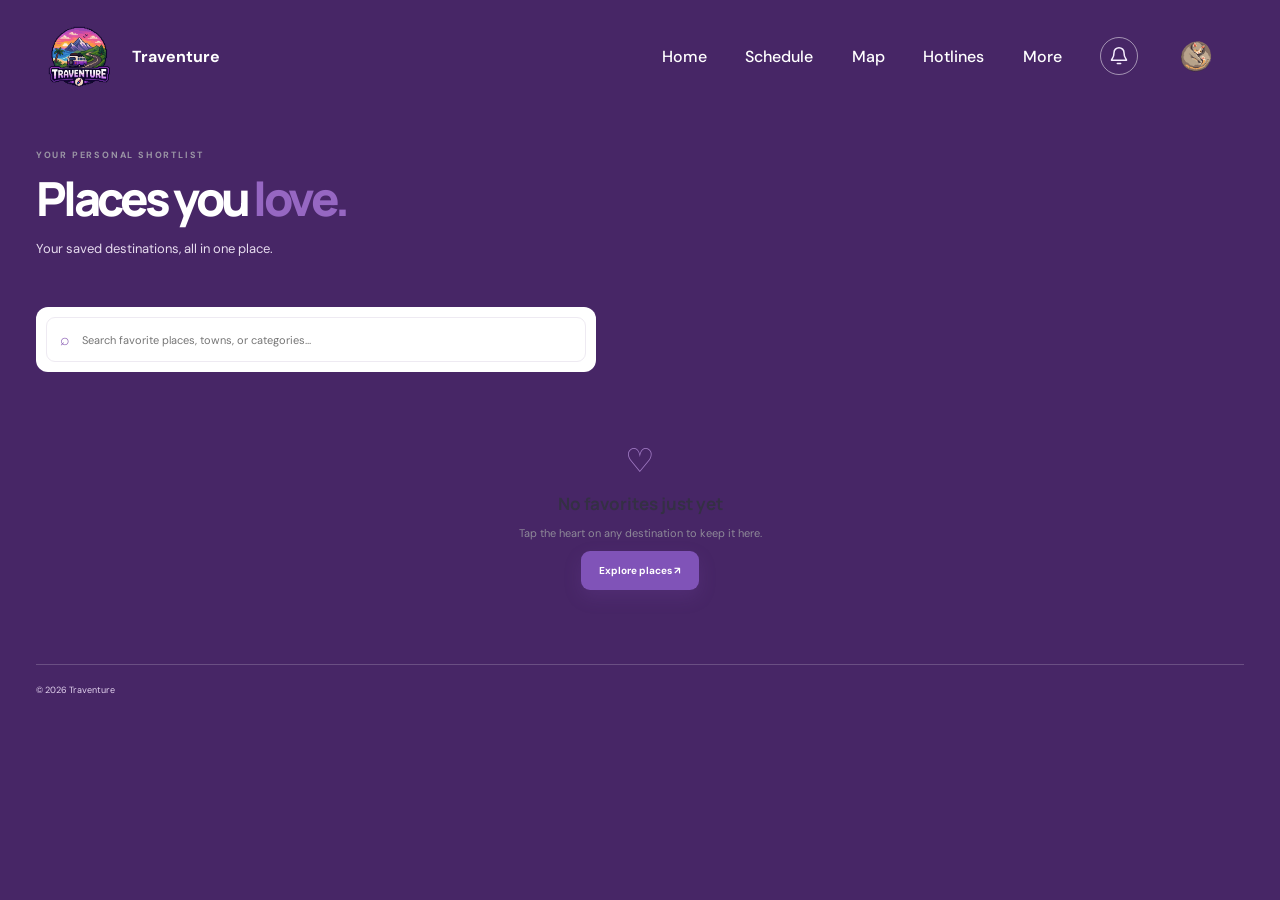
==== commit 537f114c: "Update title and add navigation header in favplaces.html" ====
--- a/favplaces.html
+++ b/favplaces.html
@@ -3,7 +3,7 @@
 <html lang="en">
 <head>
     <meta charset="utf-8"><meta name="viewport" content="width=device-width, initial-scale=1">
-    <title>Traventure — Home </title>
+    <title>Traventure — Favorite Places</title>
     <link rel="preconnect" href="https://fonts.googleapis.com"><link rel="preconnect" href="https://fonts.gstatic.com" crossorigin>
     <link href="https://fonts.googleapis.com/css2?family=DM+Sans:wght@400;500;600;700&family=Manrope:wght@400;500;600;700;800&display=swap" rel="stylesheet">
     <link rel="icon" type="image/png" href="assets/traventure-logo.png">
@@ -11,7 +11,24 @@
 </head>
 <body>
 <main class="main">
-    <section id="page-favorites" class="page">
+    <header class="topbar">
+        <a class="top-brand" href="home.html"><img src="assets/traventure-logo.png" alt=""><strong>Traventure</strong></a>
+        <nav class="top-nav" aria-label="Main navigation">
+            <a href="home.html" class="nav-link">Home</a>
+            <a href="schedule.html" class="nav-link">Schedule</a>
+            <a href="map.html" class="nav-link">Map</a>
+            <a href="hotlines.html" class="nav-link">Hotlines</a>
+            <button class="nav-link" id="moreTrigger" data-page="more" aria-haspopup="dialog" aria-expanded="false">More</button>
+            <a class="notification-icon-button" href="notifications.html" aria-label="View notifications" title="Notifications">
+                <svg viewBox="0 0 24 24" aria-hidden="true"><path d="M18 8a6 6 0 0 0-12 0c0 7-3 7-3 9h18c0-2-3-2-3-9"></path><path d="M10 21h4"></path></svg>
+                <span class="notification-count" aria-live="polite" hidden></span>
+            </a>
+            <a href="profile.html" class="nav-link" aria-label="Visit Profile" title="User Profile">
+                <img src="assets/avatar_profile.png" alt="User profile">
+            </a>
+        </nav>
+    </header>
+    <section id="page-favorites" class="page active">
         <div class="page-intro">
             <div class="eyebrow muted">YOUR PERSONAL SHORTLIST</div>
             <h1>Places you <em>love.</em></h1>
@@ -28,11 +45,41 @@
             <span>♡</span>
             <h3>No favorites just yet</h3>
             <p>Tap the heart on any destination to keep it here.</p>
-            <button class="primary-btn" data-page="explore">Explore places ↗</button>
+            <a class="primary-btn" href="home.html">Explore places ↗</a>
         </div>
         <footer>© 2026 Traventure</footer>
     </section>
 </main>
+<div class="more-backdrop" id="moreModal" hidden>
+    <section class="more-panel" role="dialog" aria-modal="true" aria-labelledby="moreTitle">
+        <img class="more-decoration" src="assets/pinwheel.gif" alt="" aria-hidden="true">
+        <h2 id="moreTitle">More...</h2>
+        <a class="more-item" href="favplaces.html" aria-current="page">
+            <svg viewBox="0 0 24 24" aria-hidden="true"><path d="M6 3.5h12v17l-6-4-6 4z"></path></svg>
+            <span>Favorite places</span>
+        </a>
+        <a class="more-item" href="memories.html">
+            <svg viewBox="0 0 24 24" aria-hidden="true"><path d="M5 3.5h14v17H5z"></path><path d="M9 8h6M9 12h8M9 16h8"></path></svg>
+            <span>Memories</span>
+        </a>
+        <a class="more-item" href="achievements.html">
+            <svg viewBox="0 0 24 24" aria-hidden="true"><path d="M7 3.5h10v5a5 5 0 0 1-10 0zM7 6H4v2a4 4 0 0 0 4 4m9-6h3v2a4 4 0 0 1-4 4M12 13.5v4m-4 3h8m-6-3h4"></path></svg>
+            <span>Achievements &amp; Rewards</span>
+        </a>
+        <div class="more-themes">
+            <div class="more-item theme-heading">
+                <svg viewBox="0 0 24 24" aria-hidden="true"><path d="M12 3.5a8.5 8.5 0 1 0 0 17h1.2a2 2 0 0 0 1.5-3.3 1.5 1.5 0 0 1 1.2-2.5H18a2.5 2.5 0 0 0 2.5-2.5A8.5 8.5 0 0 0 12 3.5z"></path><path d="M7.5 10h.1m3-3h.1m4 1h.1m-8 7h.1"></path></svg>
+                <span>Themes</span>
+            </div>
+            <div class="theme-options" role="group" aria-label="Choose a theme">
+                <button class="theme-choice" type="button" data-theme-choice="blue" aria-pressed="false"><span class="theme-swatch blue-swatch"></span>Blue</button>
+                <button class="theme-choice" type="button" data-theme-choice="violet" aria-pressed="false"><span class="theme-swatch violet-swatch"></span>Violet</button>
+                <button class="theme-choice" type="button" data-theme-choice="black" aria-pressed="false"><span class="theme-swatch black-swatch"></span>Black</button>
+            </div>
+        </div>
+    </section>
+</div>
+ <script src="destinations.js"></script>
  <script src="app.js"></script>
  </body>
- </html>+ </html>
--- a/style.css
+++ b/style.css
@@ -2,8 +2,8 @@
 :root{
     --ink:#25243a;
     --muted:#858398;
-    --purple:#8053b8;
-    --purple2:#a77bd0;
+    --purple:#684392;
+    --purple2:#956abd;
     --lav:#f2edf8;
     --line:#eeeaf2;
     --bg:#fbfafd
@@ -1319,6 +1319,71 @@
         float:right
     }
 
+    .page .site-footer{
+        margin-top:35px;
+        padding:32px 28px 20px;
+        border:0;
+        border-radius:14px;
+        background:
+            linear-gradient(110deg,rgba(34,22,51,.88),rgba(34,22,51,.67)),
+            url('assets/footer.jpg') center 55%/cover;
+        color:#fff;
+        font-size:12px
+    }
+
+    .site-footer .footer-grid{
+        display:grid;
+        grid-template-columns:1.2fr .8fr 1fr;
+        gap:32px;
+        max-width:1100px;
+        margin:0 auto 24px
+    }
+
+    .site-footer .footer-grid section,.site-footer .footer-grid nav{
+        display:flex;
+        flex-direction:column;
+        align-items:flex-start;
+        gap:10px
+    }
+
+    .site-footer .footer-grid h2{
+        margin:0;
+        color:#fff;
+        font:700 14px Manrope,sans-serif
+    }
+
+    .site-footer .footer-grid p,.site-footer .footer-grid a{
+        margin:0;
+        color:#fff;
+        font-size:11px;
+        line-height:1.6
+    }
+
+    .site-footer .footer-grid a:hover{
+        text-decoration:underline
+    }
+
+    .site-footer .footer-icon{
+        width:16px;
+        height:16px;
+        margin-right:8px;
+        vertical-align:middle
+    }
+
+    .site-footer .footer-hours{
+        color:#ffffffbd
+    }
+
+    .site-footer .footer-bottom{
+        max-width:1100px;
+        margin:0 auto;
+        padding-top:16px;
+        border-top:1px solid #ffffff40;
+        color:#ffffffbd;
+        font-size:10px;
+        text-align:center
+    }
+
 
     /* --- MORE --- */
     
@@ -1388,9 +1453,56 @@
     
     .modal-actions{
         display:flex;
+        flex-wrap:wrap;
         gap:10px;
         margin-top:20px
     }
+
+.modal-route{
+    display:flex;
+    align-items:center;
+    gap:10px;
+    margin-top:14px;
+    padding:10px 12px;
+    border-radius:10px;
+    background:#f5eff9
+}
+.modal-route-icon{
+    width:34px;
+    height:34px;
+    display:grid;
+    place-items:center;
+    flex:0 0 34px;
+    border-radius:50%;
+    background:#8053b8;
+    color:#fff;
+    font-size:18px
+}
+.modal-route strong,.modal-route span{
+    display:block
+}
+.modal-route strong{
+    color:#4f3d61;
+    font-size:12px
+}
+.modal-route span{
+    margin-top:2px;
+    color:#91879a;
+    font-size:10px
+}
+.map-btn{
+    display:inline-flex;
+    align-items:center;
+    justify-content:center;
+    min-height:42px;
+    border:1px solid #8053b8;
+    border-radius:8px;
+    padding:10px 13px;
+    background:#8053b8;
+    color:#fff;
+    font-size:11px;
+    font-weight:700
+}
     
     .toast{
         position:fixed;
@@ -1644,14 +1756,19 @@
 /* Reference-inspired Traventure screens */
 
 :root{
-    --purple-deep:#47256f;
-    --purple-main:#512d7b;
-    --purple-light:#b779df;
+    --purple-deep:#392052;
+    --purple-main:#472666;
+    --purple-light:#ad80d0;
+    --adventure-tint:linear-gradient(rgba(71,38,102,.7),rgba(71,38,102,.7));
     --ink:#202b20;
     --bg:#fff
 }
 body{
-    background:var(--purple-main);
+    background-color:var(--purple-main);
+    background-image:var(--adventure-tint),url("assets/adventure-overlay.png");
+    background-position:center;
+    background-size:cover;
+    background-attachment:fixed;
     color:var(--ink);
     font-family:'DM Sans',sans-serif
 }
@@ -1856,7 +1973,12 @@
     z-index:-1;
     height:auto;
     min-height:0;
-    border-radius:0
+    border-radius:0;
+    background-color:#1d123e
+}
+
+#landingScreen .landing-photo img{
+    object-fit:fill
 }
 
 #landingScreen::before{
@@ -1903,6 +2025,9 @@
     #landingScreen.landing-screen{
         grid-template-columns:1fr;
         padding:35px 7%
+    }
+    #landingScreen .landing-photo img{
+        object-fit:contain
     }
     #landingScreen::before{
         background:linear-gradient(90deg,#1d123edb,#1d123e9e)
@@ -2088,7 +2213,12 @@
 .get-started{
     margin:95px 0 0;
     font-weight:700;
-    font-size:22px
+    font-size:22px;
+    width:fit-content;
+    min-width:0;
+    padding:14px 32px;
+    line-height:1.2;
+    text-align:center
 }
 .landing-photo{
     height:min(72vh,760px);
@@ -2105,7 +2235,17 @@
 
 .app-shell{
     min-height:100vh;
-    background:var(--purple-main);
+    background-color:var(--purple-main);
+    background-image:
+        radial-gradient(ellipse at 12% 18%,transparent 0 42px,#ffffff14 43px 44px,transparent 45px 68px,#ffffff10 69px 70px,transparent 71px),
+        radial-gradient(ellipse at 86% 76%,transparent 0 64px,#ffffff14 65px 66px,transparent 67px 94px,#ffffff10 95px 96px,transparent 97px),
+        radial-gradient(ellipse at 50% 50%,#8151a31c,transparent 68%),
+        var(--adventure-tint),
+        url("assets/adventure-overlay.png");
+    background-size:auto,auto,auto,cover,cover;
+    background-position:0 0,0 0,0 0,center,center;
+    background-repeat:repeat,repeat,repeat,no-repeat,no-repeat;
+    background-attachment:scroll,scroll,scroll,fixed,fixed;
     padding:24px 2.5% 45px
 }
 
@@ -2120,9 +2260,9 @@
 
 .topbar{
     height:96px;
-    background:#fff;
+    background:transparent;
     border:0;
-    border-radius:60px;
+    border-radius:0;
     padding:0 3%;
     display:flex;
     justify-content:space-between;
@@ -2133,7 +2273,7 @@
     align-items:center;
     gap:18px;
     text-decoration:none;
-    color:#b477dc;
+    color:#fff;
     white-space:nowrap
 }
 
@@ -2156,13 +2296,13 @@
 .top-nav .nav-link{
     background:none;
     border:0;
-    color:#818795;
+    color:#f6edff;
     font-size:clamp(14px,1.25vw,21px);
     font-weight:500;
     padding:10px 0
 }
 .top-nav .nav-link.active{
-    color:#202b20;
+    color:#fff;
     font-weight:700
 }
 
@@ -2172,6 +2312,60 @@
     border-radius: 50%;
     object-fit: cover;  
     flex-shrink: 0; 
+}
+
+.top-nav .notification-icon-button{
+    position:relative;
+    display:grid;
+    place-items:center;
+    flex:none;
+    width:38px;
+    height:38px;
+    border:1px solid #ffffff80;
+    border-radius:50%;
+    color:#f6edff;
+    transition:background .2s ease,color .2s ease
+}
+
+.notification-icon-button svg{
+    width:20px;
+    height:20px;
+    fill:none;
+    stroke:currentColor;
+    stroke-width:1.8;
+    stroke-linecap:round;
+    stroke-linejoin:round
+}
+
+.notification-count{
+    position:absolute;
+    top:-7px;
+    right:-8px;
+    display:grid;
+    place-items:center;
+    min-width:19px;
+    height:19px;
+    padding:0 4px;
+    border:2px solid #6f4292;
+    border-radius:999px;
+    background:#e5394e;
+    color:#fff;
+    font:700 10px/1 'DM Sans',sans-serif;
+    box-shadow:0 2px 6px #24133d55
+}
+
+.notification-count[hidden]{
+    display:none
+}
+
+.top-nav .notification-icon-button:hover,.top-nav .notification-icon-button:focus-visible{
+    background:#ffffff20;
+    color:#fff
+}
+
+.top-nav .notification-icon-button:focus-visible{
+    outline:2px solid #fff;
+    outline-offset:3px
 }
 
 .top-search{
@@ -2222,9 +2416,10 @@
 }
 
 .category-chip{
-    background:#704a99;
-    color:white;
-    border:0;border-radius:35px;
+    background:#43235d66;
+    color:#f8efff;
+    border:1px solid #eedcff99;
+    border-radius:35px;
     padding:13px clamp(15px,2vw,28px);
     font-size:clamp(12px,1.2vw,19px);
     white-space:nowrap
@@ -2235,8 +2430,9 @@
 }
 
 .category-chip.selected{
-    background:#e5c9f3;
-    color:#24152e
+    background:#dfc1f3;
+    color:#392052;
+    border-color:#dfc1f3
 }
 
 .destination-grid{
@@ -2288,12 +2484,18 @@
 }
 
 .card-bottom span{
-    color:#9ba2ad;
-    font-size:10px
+    display:none
 }
 
 .card-bottom button{
-    color:#4b83ff
+    width:100%;
+    min-height:38px;
+    border:0;
+    border-radius:7px;
+    background:#512d7b;
+    color:#fff;
+    padding:8px 10px;
+    font-weight:600
 }
 
 .topbar .nav-link:hover{
@@ -2429,6 +2631,10 @@
     }
     .top-nav .nav-link{
         font-size:12px
+    }
+    .top-nav .notification-icon-button{
+        width:34px;
+        height:34px
     }
     .top-search{
         width:130px
@@ -2734,19 +2940,22 @@
 :root[data-theme="blue"]{
     --purple-main:#275b9b;
     --purple-deep:#1c4375;
-    --purple-light:#9bd1ff
+    --purple-light:#9bd1ff;
+    --adventure-tint:linear-gradient(rgba(39,91,155,.7),rgba(39,91,155,.7))
 }
 
 :root[data-theme="violet"]{
-    --purple-main:#512d7b;
-    --purple-deep:#47256f;
-    --purple-light:#b779df
+    --purple-main:#472666;
+    --purple-deep:#392052;
+    --purple-light:#ad80d0;
+    --adventure-tint:linear-gradient(rgba(71,38,102,.7),rgba(71,38,102,.7))
 
 }
 :root[data-theme="black"]{
     --purple-main:#25252b;
     --purple-deep:#111116;
-    --purple-light:#c2c1ca
+    --purple-light:#c2c1ca;
+    --adventure-tint:linear-gradient(rgba(37,37,43,.7),rgba(37,37,43,.7))
 }
 
 
@@ -2879,7 +3088,7 @@
 }
 
 .violet-swatch{
-    background:#512d7b
+    background:#472666
 }
 
 .black-swatch{
@@ -2937,9 +3146,10 @@
     margin:-22px auto -10px;
     padding:22px 18px 34px;
     background-color:var(--purple-main);
-    background-image:radial-gradient(#ffffff0b 1px,transparent 1px),radial-gradient(#220d3b20 1px,transparent 1px);
-    background-size:12px 12px;
-    background-position:0 0,6px 6px
+    background-image:var(--adventure-tint),url("assets/adventure-overlay.png");
+    background-position:center;
+    background-size:cover;
+    background-attachment:fixed
 }
 
 .achievement-header{
@@ -3534,6 +3744,629 @@
     max-width:520px
 }
 
-
-
-
+.topbar{
+    background:transparent;
+    border:0;
+    border-radius:0;
+    box-shadow:none
+}
+
+.topbar .top-brand{
+    color:#fff
+}
+
+.topbar .top-nav .nav-link,
+.topbar .top-nav .nav-link.active{
+    color:#fff
+}
+
+.topbar .top-nav .nav-link:hover{
+    color:#ead6fa
+}
+
+.home-search-row{
+    display:flex;
+    align-items:center;
+    gap:12px;
+    width:100%
+}
+
+#page-home .home-place-search{
+    width:auto;
+    max-width:none;
+    height:54px;
+    flex:1;
+    margin:0
+}
+
+.home-filter-button{
+    width:54px;
+    height:54px;
+    flex:none;
+    display:grid;
+    place-items:center;
+    border:0;
+    border-radius:10px;
+    background:#fff;
+    color:#392052
+}
+
+.home-filter-button svg{
+    width:24px;
+    height:24px;
+    fill:none;
+    stroke:currentColor;
+    stroke-width:1.8;
+    stroke-linecap:round;
+    stroke-linejoin:round
+}
+
+#page-home .category-chip{
+    background:#43235d66;
+    color:#f8efff;
+    border:1px solid #eedcff99
+}
+
+#page-home .category-chip.selected{
+    background:#dfc1f3;
+    color:#392052;
+    border-color:#dfc1f3
+}
+
+#page-home .card-bottom{
+    margin-top:12px;
+    padding-top:0
+}
+
+#page-home .card-bottom span{
+    display:none
+}
+
+#page-home .card-bottom button{
+    width:100%;
+    min-height:38px;
+    border:0;
+    border-radius:7px;
+    background:#512d7b;
+    color:#fff;
+    padding:8px 10px;
+    font-weight:600
+}
+
+@media(max-width:700px){
+    #page-home .home-place-search{
+        height:46px;
+        margin-top:14px
+    }
+
+    .home-filter-button{
+        width:46px;
+        height:46px;
+        margin-top:0
+    }
+}
+
+.trip-budget-card{
+    margin:0 0 20px;
+    padding:22px;
+    background:#fff;
+    border:1px solid var(--line);
+    border-radius:14px
+}
+
+.trip-budget-card{
+    margin-top:28px
+}
+
+.trip-feature-heading{
+    display:flex;
+    align-items:center;
+    justify-content:space-between;
+    gap:16px;
+    margin-bottom:18px
+}
+
+.trip-feature-heading h2{
+    margin:6px 0;
+    font:800 19px Manrope,sans-serif;
+    color:var(--ink)
+}
+
+.trip-feature-heading p{
+    margin:0;
+    color:#898596;
+    font-size:11px;
+    line-height:1.6
+}
+
+.trip-feature-icon{
+    display:grid;
+    place-items:center;
+    flex:none;
+    width:42px;
+    height:42px;
+    border-radius:13px;
+    background:#f2edf8;
+    color:#8053b8;
+    font-size:22px;
+    font-weight:700
+}
+
+.trip-budget-fields>label,.add-trip-destination>label{
+    display:grid;
+    gap:7px;
+    color:#5f5a6d;
+    font-size:11px;
+    font-weight:700
+}
+
+.trip-budget-fields input,.add-trip-destination select,.trip-row-details input,.trip-row-details textarea{
+    width:100%;
+    min-width:0;
+    border:1px solid #e6e0eb;
+    border-radius:8px;
+    background:#fff;
+    color:var(--ink);
+    padding:10px 11px;
+    font-size:12px
+}
+
+.itinerary-main{
+    min-width:0
+}
+
+.add-trip-destination{
+    display:grid;
+    grid-template-columns:auto minmax(120px,1fr) auto;
+    gap:10px;
+    align-items:center;
+    margin:15px 0 5px;
+    padding:13px 0;
+    border-top:1px solid #f0edf2
+}
+
+.add-trip-destination>label{
+    display:block
+}
+
+.add-trip-destination .outline-btn{
+    cursor:pointer;
+    white-space:nowrap
+}
+
+.trip-row{
+    align-items:flex-start
+}
+
+.trip-row-details{
+    flex:1;
+    min-width:0
+}
+
+.trip-row-details label{
+    display:block;
+    margin-top:9px;
+    color:#777181;
+    font-size:10px;
+    font-weight:600
+}
+
+.trip-row-details input,.trip-row-details textarea{
+    display:block;
+    margin-top:4px;
+    padding:8px 9px;
+    font-size:11px
+}
+
+.trip-row-details textarea{
+    resize:vertical
+}
+
+.trip-prep-list{
+    display:grid;
+    gap:8px;
+    margin-top:14px
+}
+
+.trip-prep-list a{
+    display:block;
+    padding:9px 10px;
+    border:1px solid #e8dfef;
+    border-radius:8px;
+    background:#fff;
+    color:#70469f;
+    font-size:10px;
+    font-weight:700
+}
+
+.trip-prep-list a:hover{
+    text-decoration:underline
+}
+
+.trip-prep-list p{
+    color:#898294;
+    font-size:10px;
+    line-height:1.5
+}
+
+.trip-budget-fields{
+    display:grid;
+    grid-template-columns:repeat(3,minmax(0,1fr));
+    gap:14px
+}
+
+.trip-budget-result{
+    display:grid;
+    gap:5px;
+    margin-top:18px;
+    padding:15px;
+    border-radius:10px;
+    background:#f4eff9;
+    color:#392052
+}
+
+.trip-budget-result strong{
+    font:800 18px Manrope,sans-serif
+}
+
+.trip-budget-result span{
+    color:#777181;
+    font-size:10px;
+    line-height:1.6
+}
+
+.upcoming-plans{
+    display:grid;
+    gap:14px;
+    max-width:860px;
+    margin:0 auto
+}
+
+.upcoming-plan-card{
+    padding:20px;
+    border:1px solid var(--line);
+    border-radius:14px;
+    background:#fff
+}
+
+.upcoming-plan-date span{
+    color:#8053b8;
+    font-size:9px;
+    font-weight:800;
+    letter-spacing:1px
+}
+
+.upcoming-plan-date h2{
+    margin:6px 0 14px;
+    font:700 16px Manrope,sans-serif;
+    color:var(--ink)
+}
+
+.upcoming-plan-card ul{
+    display:grid;
+    gap:10px;
+    margin:0;
+    padding:0;
+    list-style:none
+}
+
+.upcoming-plan-card li{
+    display:grid;
+    gap:4px;
+    padding:11px 0 0;
+    border-top:1px solid #f0edf2;
+    font-size:12px
+}
+
+.upcoming-plan-card li span,.upcoming-plan-card li p{
+    color:#898596;
+    font-size:10px
+}
+
+.upcoming-plan-card li p{
+    margin:2px 0 0;
+    white-space:pre-wrap
+}
+
+.upcoming-empty{
+    max-width:700px;
+    margin:20px auto;
+    border-radius:14px;
+    background:#fff
+}
+
+@media(max-width:700px){
+    .trip-budget-card{
+        padding:17px
+    }
+
+    .trip-budget-fields{
+        grid-template-columns:repeat(2,minmax(0,1fr))
+    }
+
+    .add-trip-destination{
+        grid-template-columns:1fr auto
+    }
+
+    .add-trip-destination>label{
+        grid-column:1/-1
+    }
+
+}
+
+@media(max-width:420px){
+    .trip-budget-fields{
+        grid-template-columns:1fr
+    }
+
+    .trip-row{
+        flex-wrap:wrap
+    }
+
+    .trip-row-details{
+        flex-basis:calc(100% - 80px)
+    }
+
+    .trip-row>button{
+        align-self:flex-start
+    }
+}
+
+.travel-assistant{
+    position:fixed;
+    right:22px;
+    bottom:22px;
+    z-index:30;
+    display:grid;
+    justify-items:end;
+    gap:10px;
+    font-family:'DM Sans',sans-serif
+}
+
+.assistant-launcher{
+    display:flex;
+    align-items:center;
+    gap:8px;
+    min-height:48px;
+    padding:0 17px;
+    border:0;
+    border-radius:24px;
+    background:#70469f;
+    color:#fff;
+    box-shadow:0 8px 26px #39205240;
+    font-size:12px;
+    font-weight:700
+}
+
+.assistant-launcher>span:first-child{
+    font-size:17px
+}
+
+.assistant-panel{
+    display:grid;
+    grid-template-rows:auto minmax(100px,1fr) auto auto auto;
+    width:min(380px,calc(100vw - 32px));
+    max-height:min(610px,calc(100vh - 100px));
+    overflow:hidden;
+    border:1px solid #e8e1ed;
+    border-radius:16px;
+    background:#fff;
+    box-shadow:0 16px 48px #30223d30
+}
+
+.assistant-panel[hidden]{
+    display:none
+}
+
+.assistant-header{
+    display:flex;
+    align-items:center;
+    gap:10px;
+    padding:14px;
+    border-bottom:1px solid var(--line)
+}
+
+.assistant-avatar{
+    display:grid;
+    flex:none;
+    place-items:center;
+    width:37px;
+    height:37px;
+    border-radius:12px;
+    background:#f2edf8;
+    color:#70469f;
+    font-size:20px
+}
+
+.assistant-header strong,.assistant-header small{
+    display:block
+}
+
+.assistant-header strong{
+    color:var(--ink);
+    font:700 12px Manrope,sans-serif
+}
+
+.assistant-header small{
+    margin-top:3px;
+    color:var(--muted);
+    font-size:9px
+}
+
+.assistant-close{
+    margin-left:auto;
+    border:0;
+    background:transparent;
+    color:#777181;
+    font-size:23px
+}
+
+.assistant-messages{
+    display:flex;
+    flex-direction:column;
+    gap:9px;
+    min-height:150px;
+    padding:14px;
+    overflow-y:auto;
+    overscroll-behavior:contain
+}
+
+.assistant-message{
+    max-width:92%;
+    margin:0;
+    padding:10px 12px;
+    border-radius:12px;
+    background:#f5f2f8;
+    color:#494356;
+    font-size:11px;
+    line-height:1.55;
+    overflow-wrap:anywhere
+}
+
+.assistant-message.traveler{
+    align-self:flex-end;
+    background:#70469f;
+    color:#fff
+}
+
+.assistant-place-list{
+    display:grid;
+    gap:8px
+}
+
+.assistant-place{
+    display:grid;
+    gap:4px;
+    padding:10px;
+    border:1px solid #eee8f2;
+    border-radius:10px;
+    background:#fff
+}
+
+.assistant-place strong{
+    color:var(--ink);
+    font:700 11px Manrope,sans-serif
+}
+
+.assistant-place small,.assistant-place p{
+    margin:0;
+    color:#777181;
+    font-size:9px;
+    line-height:1.45
+}
+
+.assistant-place .assistant-day{
+    color:#8053b8;
+    font-size:9px;
+    font-weight:700
+}
+
+.assistant-add-place,.assistant-add-plan,.assistant-link{
+    justify-self:start;
+    border:0;
+    background:transparent;
+    color:#70469f;
+    font-size:10px;
+    font-weight:700;
+    text-decoration:none
+}
+
+.assistant-add-place{
+    margin-top:3px;
+    padding:4px 0
+}
+
+.assistant-add-plan,.assistant-link{
+    padding:8px 0
+}
+
+.assistant-prompts{
+    display:flex;
+    gap:6px;
+    padding:0 12px 9px;
+    overflow-x:auto
+}
+
+.assistant-prompts button{
+    flex:none;
+    padding:6px 9px;
+    border:1px solid #e8e1ed;
+    border-radius:16px;
+    background:#fff;
+    color:#70469f;
+    font-size:9px;
+    font-weight:600
+}
+
+.assistant-form{
+    display:flex;
+    gap:8px;
+    padding:10px 12px;
+    border-top:1px solid var(--line)
+}
+
+.assistant-form input{
+    flex:1;
+    min-width:0;
+    padding:10px 11px;
+    border:1px solid #e8e1ed;
+    border-radius:10px;
+    color:var(--ink);
+    font-size:11px
+}
+
+.assistant-form>button{
+    width:38px;
+    border:0;
+    border-radius:10px;
+    background:#70469f;
+    color:#fff;
+    font-size:18px
+}
+
+.assistant-disclaimer{
+    margin:0;
+    padding:0 12px 10px;
+    color:#898596;
+    font-size:8px;
+    line-height:1.4
+}
+
+.sr-only{
+    position:absolute;
+    width:1px;
+    height:1px;
+    padding:0;
+    margin:-1px;
+    overflow:hidden;
+    clip:rect(0,0,0,0);
+    white-space:nowrap;
+    border:0
+}
+
+@media(max-width:700px){
+    .travel-assistant{
+        right:12px;
+        bottom:12px
+    }
+
+    .assistant-panel{
+        max-height:calc(100vh - 82px)
+    }
+
+    .assistant-launcher{
+        min-height:44px;
+        padding:0 14px
+    }
+
+    .site-footer .footer-grid{
+        grid-template-columns:1fr;
+        gap:22px
+    }
+
+    .page .site-footer{
+        padding:24px 18px 17px
+    }
+}
+
+s
